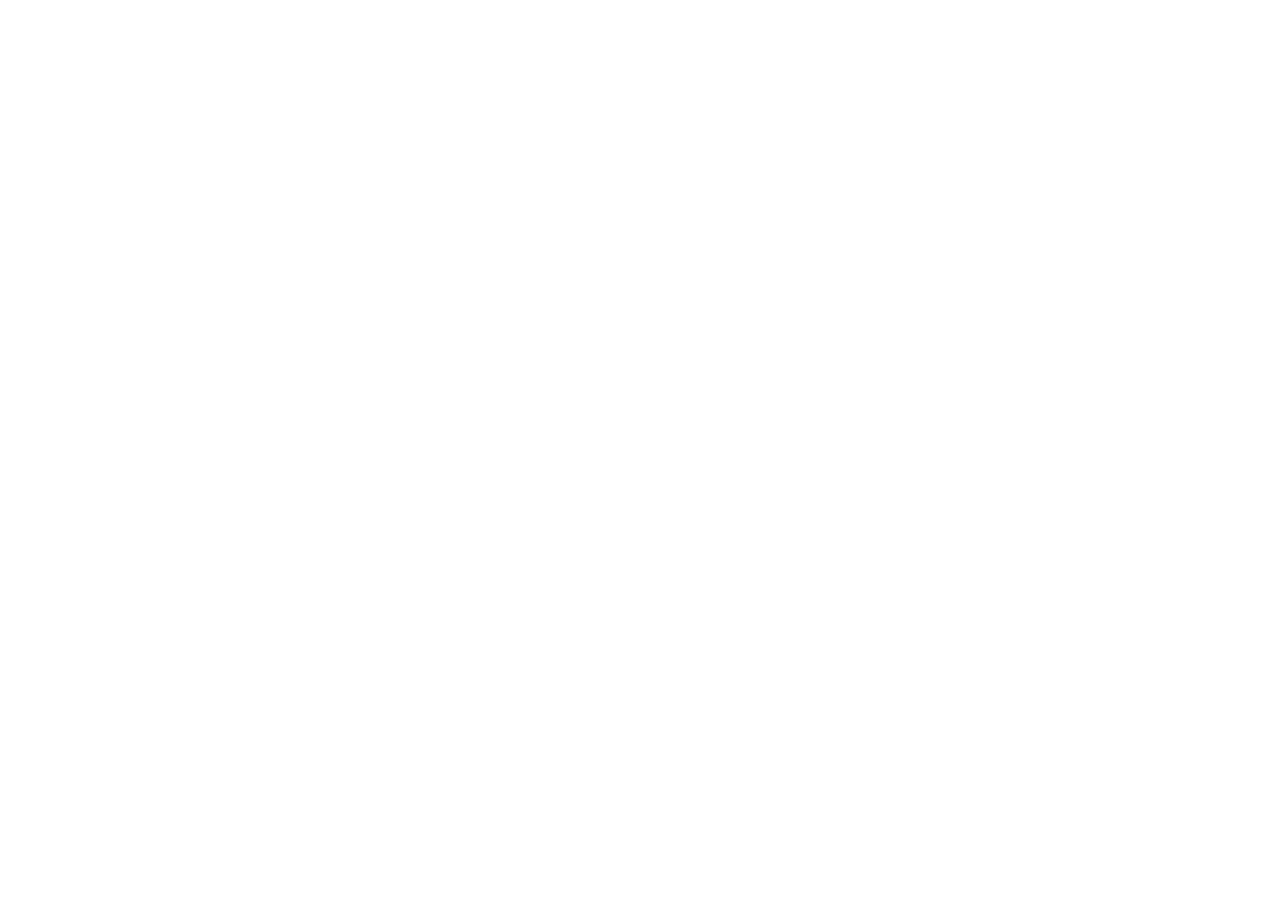
==== blogs.html @ 28b82119 "baseofYashviShowacse" ====
<!DOCTYPE html>
<html lang="en">
<head>
    <meta charset="UTF-8">
    <meta http-equiv="X-UA-Compatible" content="IE=edge">
    <meta name="viewport" content="width=device-width, initial-scale=1.0">
    <title>Blogs</title>
</head>
<body>
    
</body>
</html>
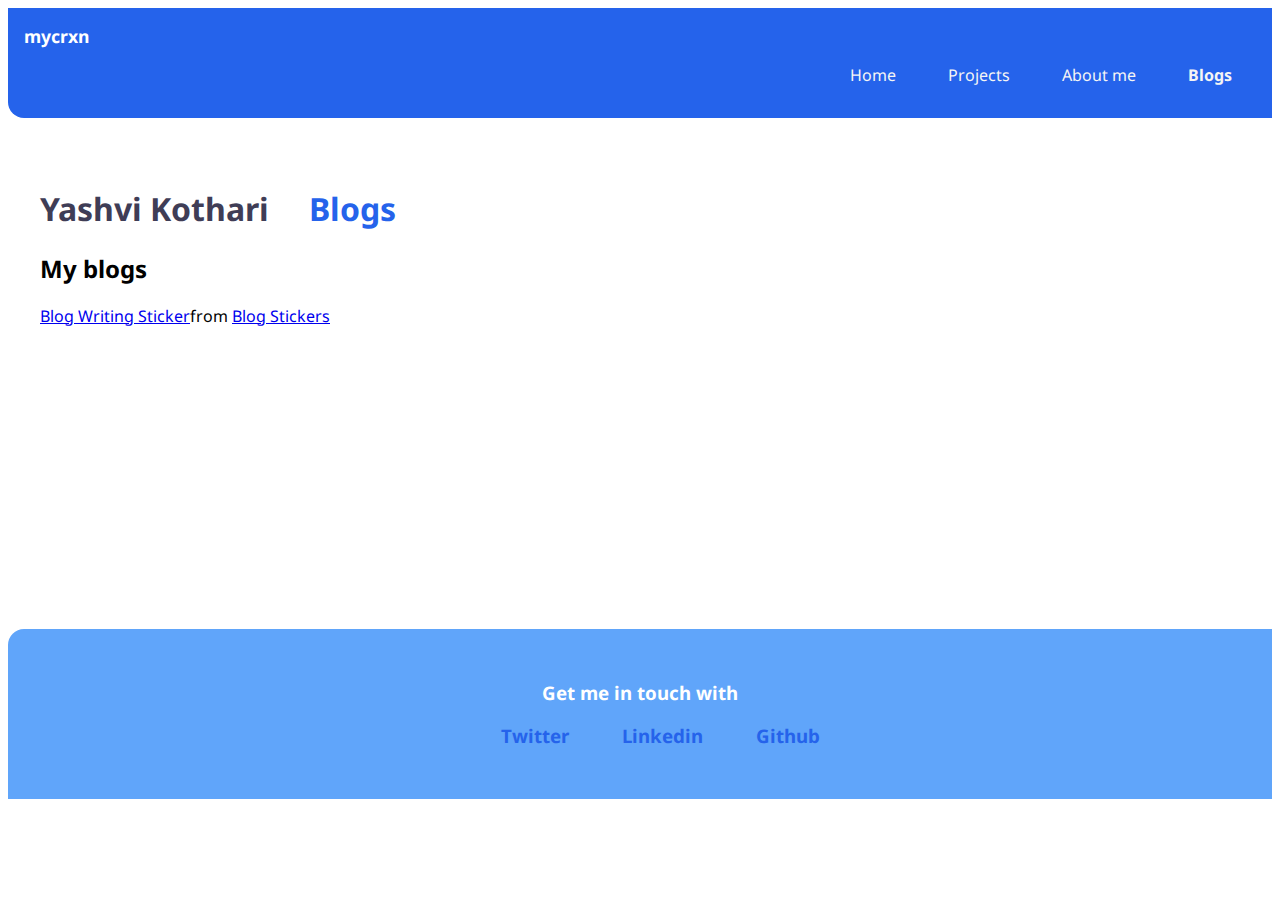
==== commit b80cd40b: "updatedv1" ====
--- a/blogs.html
+++ b/blogs.html
@@ -1,12 +1,60 @@
 <!DOCTYPE html>
 <html lang="en">
-<head>
-    <meta charset="UTF-8">
-    <meta http-equiv="X-UA-Compatible" content="IE=edge">
-    <meta name="viewport" content="width=device-width, initial-scale=1.0">
+  <head>
+    <meta charset="UTF-8" />
+    <meta http-equiv="X-UA-Compatible" content="IE=edge" />
+    <meta name="viewport" content="width=device-width, initial-scale=1.0" />
     <title>Blogs</title>
-</head>
-<body>
-    
-</body>
-</html>+    <link rel="stylesheet" href="style.css" />
+  </head>
+  <body>
+        <!-- <h2>@Nav</h2> -->
+    <nav class="nav-pane jar">
+      <div class="nav-name">mycrxn</div>
+
+      <ul class="non-bullet nav-pills">
+        <li class="item-inlinedisplay">
+          <a class="links" href="/">Home</a>
+        </li>
+        <li class="item-inlinedisplay">
+          <a class="links" href="/projects.html">Projects</a>
+        </li>
+        <li class="item-inlinedisplay">
+          <a class="links" href="/">About me</a>
+        </li>
+        <li class="item-inlinedisplay">
+          <a class="links link-active" href="/blogs.html">Blogs</a>
+        </li>
+      </ul>
+    </nav>
+    <!-- <hr />
+    <h2>@Header</h2> -->
+    <header class="coname">
+      <h1 class="coname-heading">
+        Yashvi Kothari
+        <span class="coname coname-heading-invert">Blogs</span>
+      </h1>
+      <h2>My blogs</h2>
+<div class="tenor-gif-embed" data-postid="18409186" data-share-method="host" data-aspect-ratio="1.46789" data-width="100%"><a href="https://tenor.com/view/blog-writing-newspaper-amelieke-handdrawn-gif-18409186">Blog Writing Sticker</a>from <a href="https://tenor.com/search/blog-stickers">Blog Stickers</a></div> <script type="text/javascript" async src="https://tenor.com/embed.js"></script>
+    </header>
+        <div style="height: 30vh"></div>
+    <!-- <hr />
+    <h2>@footer</h2> -->
+    <footer>
+      <div><h3>Get me in touch with</h3></div>
+      <h3>
+        <ul>
+          <li class="item-inlinedisplay">
+            <a class="links" href="twitter.com/mycrxn">Twitter</a>
+          </li>
+          <li class="item-inlinedisplay">
+            <a class="links" href="linkedin.com/in/yashvikothari">Linkedin</a>
+          </li>
+          <li class="item-inlinedisplay">
+            <a class="links" href="github.com/yashvikothari">Github</a>
+          </li>
+        </ul>
+      </h3>
+    </footer>
+  </body>
+</html>
--- a/style.css
+++ b/style.css
@@ -0,0 +1,179 @@
+/* applied for p in body vs head by style tag to compare  para, to main h1 heading in .html */
+@import url('https://fonts.googleapis.com/css2?family=Noto+Sans:wght@300;400;700&display=swap');
+
+:root {
+    --primary-color: #2563eb;
+    --secondary-color: #60a5fa;
+    --bgbox-color: #7dd3fc;
+    --dark-grey: #3f3d56;
+    --off-white: #b7bdc8;
+
+    /* dark grey can be 3f3d56,6B7280 */
+}
+
+/* CSS rules to specify families  */
+body {
+    font-family: 'Noto Sans',
+        sans-serif;
+}
+
+/* container */
+.container-fluid {
+    padding-left: 1rem;
+    padding-right: 1rem;
+}
+
+.container-center {
+    max-width: 600px;
+    margin: auto;
+}
+
+/* links */
+.links-prima {
+    color: whitesmoke;
+    background-color: var(--primary-color);
+    border-radius: 0.9rem;
+    text-decoration: none;
+
+    /* padding order top right bottmom left */
+    padding: 0.4rem 1rem
+}
+
+.links-seco {
+    color: var(--primary-color);
+    text-decoration: none;
+    border-radius: 0.9rem;
+    padding: 0.4rem 1rem;
+    border: 1px solid var(--primary-color)
+}
+
+.links {
+    color: var(--primary-color);
+    text-decoration: none;
+
+    padding: 0.4rem 1rem;
+    var(--primary-color)
+}
+
+hr {
+    margin: 2rem 0rem;
+}
+
+.non-bullet {
+    list-style: none;
+}
+
+.item-inlinedisplay {
+    display: inline;
+    padding: 0rem 0.5rem;
+}
+
+/* navigation be container jar pane*/
+
+.nav-pane {
+    background-color: var(--primary-color);
+    color: white;
+    padding: 1rem;
+    border-bottom-left-radius: 1rem;
+    /* we add 0px because chrome browser user agentsheet takes 40px,in my local host display block is coming by browser */
+}
+
+.nav-pane .nav-pills {
+    text-align: right;
+}
+
+.nav-pane .links {
+    text-decoration: none;
+    color: whitesmoke;
+}
+
+.nav-pane .nav-name {
+    font-weight: bold;
+    font-size: 1.1rem;
+}
+
+.nav-pane .link-active {
+    font-weight: bold;
+}
+
+
+.coname {
+    padding: 2rem;
+}
+
+.coname .coname-img {
+    max-width: 350px;
+    display: block;
+    margin: auto;
+
+}
+
+.coname .coname-heading {
+    color: var(--dark-grey);
+    padding-top: 1rem;
+}
+
+.coname .coname-heading-invert {
+    color: var(--primary-color);
+}
+
+
+
+section {
+
+    padding: 2rem;
+
+}
+
+.section h3 {
+    text-align: center;
+}
+
+.ow {
+    background-color: var(--off-white);
+}
+
+/* footers */
+footer {
+    background-color: var(--secondary-color);
+    padding: 2rem 1rem;
+    text-align: center;
+    color: white;
+    border-top-left-radius: 1rem;
+
+}
+
+
+
+
+
+
+
+
+
+
+
+/* body {
+    color:orange
+}
+p{
+    color:maroon
+}
+h1{
+    color:rgb(92, 167, 233)
+}
+h2{
+    color: rgb(0, 107, 128);
+}
+h3{
+    color: #800080;
+}
+#note {
+    color:darkgoldenrod
+}
+.dummy{
+    color:rosybrown
+}
+h1.dummy{
+    color:darksalmon
+} */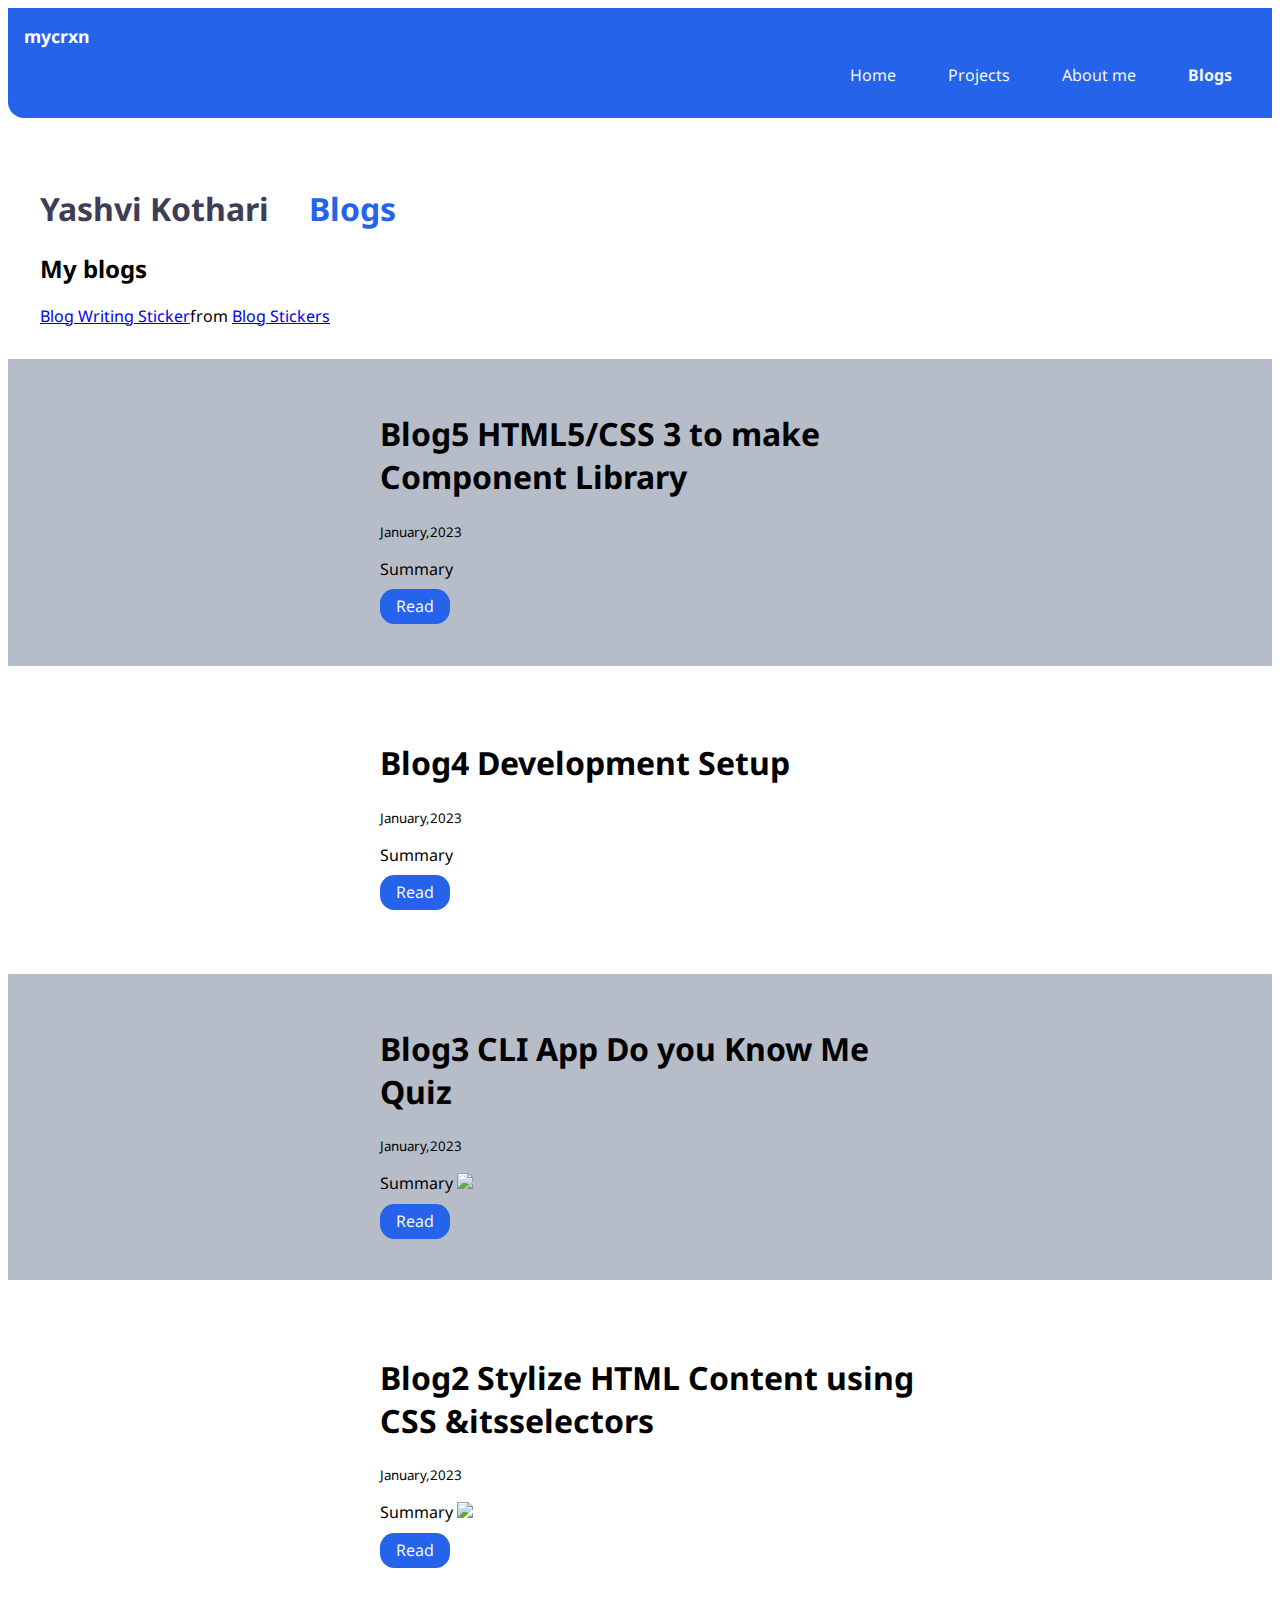
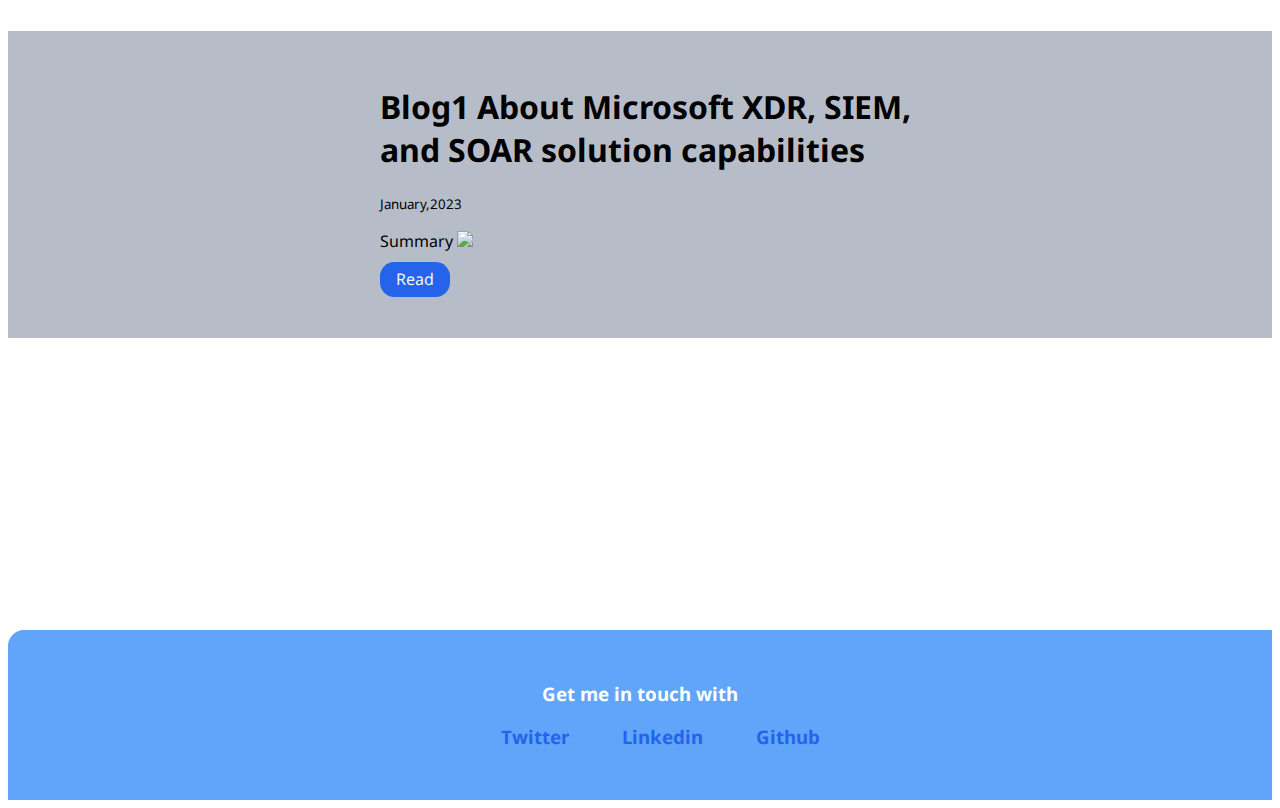
==== commit e4c64ddd: "blogs,html completevf" ====
--- a/blogs.html
+++ b/blogs.html
@@ -35,11 +35,100 @@
         <span class="coname coname-heading-invert">Blogs</span>
       </h1>
       <h2>My blogs</h2>
-<div class="tenor-gif-embed" data-postid="18409186" data-share-method="host" data-aspect-ratio="1.46789" data-width="100%"><a href="https://tenor.com/view/blog-writing-newspaper-amelieke-handdrawn-gif-18409186">Blog Writing Sticker</a>from <a href="https://tenor.com/search/blog-stickers">Blog Stickers</a></div> <script type="text/javascript" async src="https://tenor.com/embed.js"></script>
+<div class="tenor-gif-embed" data-postid="18409186" data-share-method="host" data-aspect-ratio="1.46789" data-width="50%"><a href="https://tenor.com/view/blog-writing-newspaper-amelieke-handdrawn-gif-18409186">Blog Writing Sticker</a>from <a href="https://tenor.com/search/blog-stickers">Blog Stickers</a></div> <script type="text/javascript" async src="https://tenor.com/embed.js"></script>
     </header>
-        <div style="height: 30vh"></div>
+        <!-- blog5 -->
+         <section class="section ow">
+      <div class="container container-center">
+        <ul class="non-bullet">
+          <li>
+            <h1>Blog5 HTML5/CSS 3 to make Component Library</h1>
+            <small>January,2023</small>
+            <p style="color: black">
+            Summary
+            </p>
+            <a class="links-prima" href="https://yashvikothari.hashnode.dev/learning-html5css-3-to-make-component-library">Read</a>
+            
+          </li>
+        </ul>
+      </div>
+    </section>
+    <br />
+        <!-- blog4 -->
+         <section class="section">
+      <div class="container container-center">
+        <ul class="non-bullet">
+          <li>
+            <h1>Blog4 Development Setup</h1>
+            <small>January,2023</small>
+            <p style="color: black">
+            Summary
+            </p>
+            <a class="links-prima" href="https://yashvikothari.hashnode.dev/development-setup">Read</a>
+            
+          </li>
+        </ul>
+      </div>
+    </section>
+    <br />
+        <!-- blog3 -->
+         <section class="section ow">
+      <div class="container container-center">
+        <ul class="non-bullet">
+          <li>
+            <h1>Blog3 CLI App Do you Know Me Quiz</h1>
+            <small>January,2023</small>
+            <p style="color: black">
+            Summary
+            <img src="https://yashvikothari.hashnode.dev/_next/image?url=https%3A%2F%2Fcdn.hashnode.com%2Fres%2Fhashnode%2Fimage%2Fupload%2Fv1673047001502%2F098d3e65-675b-4f76-8c12-8b1496c575df.png%3Fw%3D1600%26h%3D840%26fit%3Dcrop%26crop%3Dentropy%26auto%3Dcompress%2Cformat%26format%3Dwebp&w=1920&q=75" width="500px">
+            </p>
+            <a class="links-prima" href="https://yashvikothari.hashnode.dev/cli-app-do-you-know-me-quiz">Read</a>
+            
+          </li>
+        </ul>
+      </div>
+    </section>
+    <br />
+        <!-- blog2 -->
+         <section class="section">
+      <div class="container container-center">
+        <ul class="non-bullet">
+          <li>
+            <h1>Blog2 Stylize HTML Content using CSS &itsselectors</h1>
+            <small>January,2023</small>
+            <p style="color: black">
+            Summary
+<img src="https://yashvikothari.hashnode.dev/_next/image?url=https%3A%2F%2Fcdn.hashnode.com%2Fres%2Fhashnode%2Fimage%2Fupload%2Fv1668855753955%2Fb6cZCW1yD.png%3Fw%3D1600%26h%3D840%26fit%3Dcrop%26crop%3Dentropy%26auto%3Dcompress%2Cformat%26format%3Dwebp&w=1920&q=75" width="500px">
+            </p>
+            <a class="links-prima" href="https://yashvikothari.hashnode.dev/usingcssandselectors">Read</a>
+            
+          </li>
+        </ul>
+      </div>
+    </section>
+    <br />
+    <!-- blog1 -->
+         <section class="section ow">
+      <div class="container container-center">
+        <ul class="non-bullet">
+          <li>
+            <h1>Blog1 About Microsoft XDR, SIEM, and SOAR solution capabilities
+</h1>
+            <small>January,2023</small>
+            <p style="color: black">
+            Summary
+            <img src="https://yashvikothari.hashnode.dev/_next/image?url=https%3A%2F%2Fcdn.hashnode.com%2Fres%2Fhashnode%2Fimage%2Fupload%2Fv1672430686663%2Fecbb55e8-5089-4779-8702-6ad29eb45066.png%3Fw%3D1600%26h%3D840%26fit%3Dcrop%26crop%3Dentropy%26auto%3Dcompress%2Cformat%26format%3Dwebp&w=1200&q=75" width="500px">
+            </p>
+            <a class="links-prima" href="https://yashvikothari.hashnode.dev/about-microsoft-xdr-siem-and-soar-solution-capabilities">Read</a>
+            
+          </li>
+        </ul>
+      </div>
+    </section>
+    <br />   
     <!-- <hr />
     <h2>@footer</h2> -->
+    <div style="height: 30vh"></div>
     <footer>
       <div><h3>Get me in touch with</h3></div>
       <h3>
